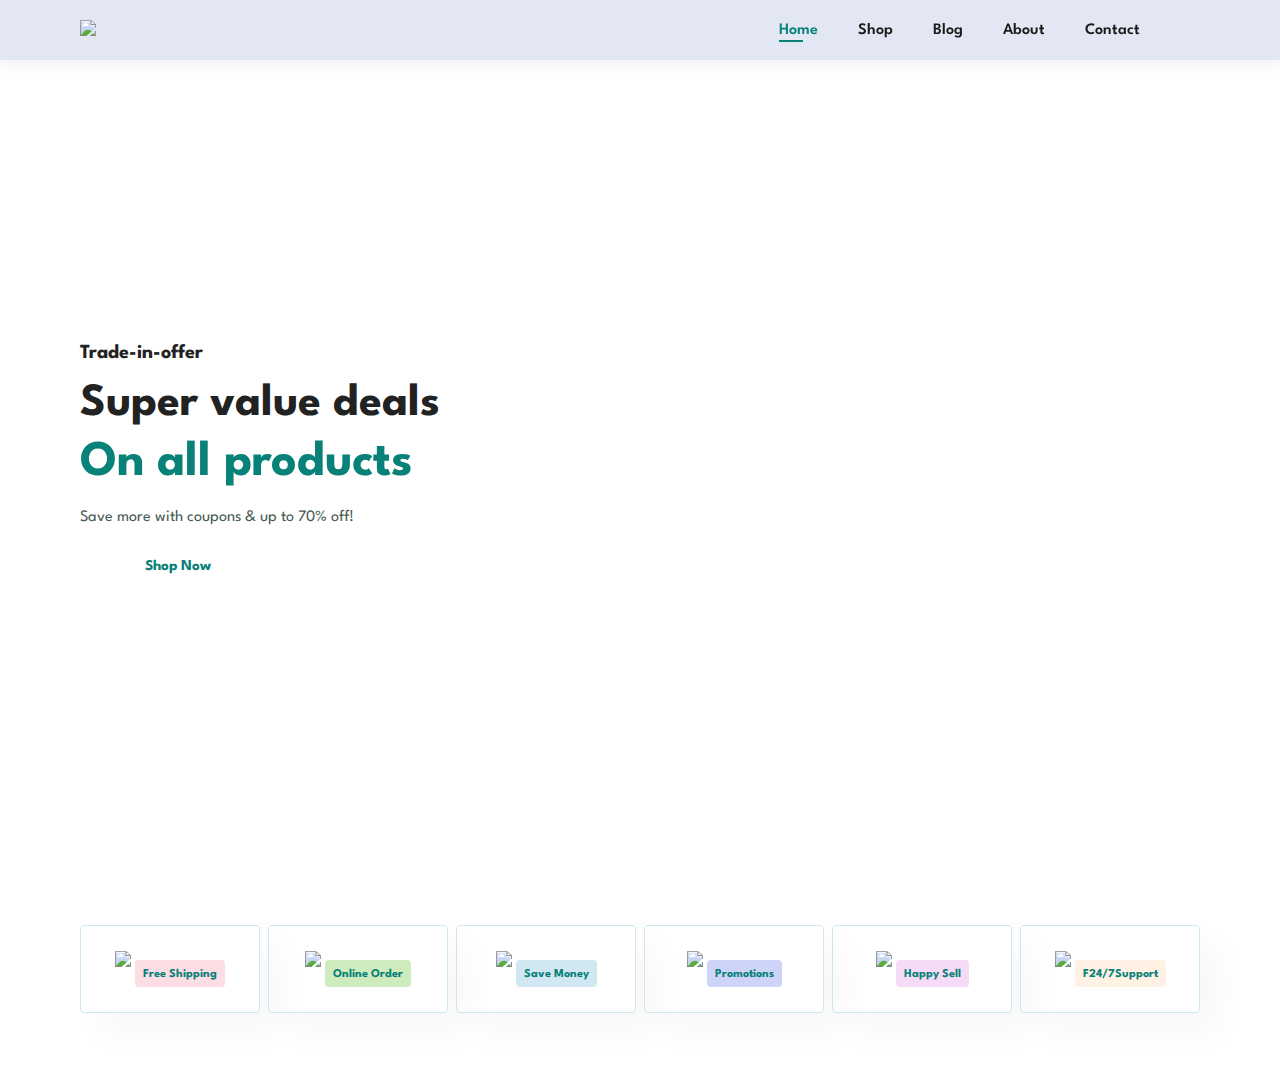
==== index.html @ b2a411ef "feature section" ====
<!DOCTYPE html>
<html lang="en">
<head>
    <meta charset="UTF-8">
    <meta name="viewport" content="width=device-width, initial-scale=1.0">
    <title>Ecommerce Website</title>
    <link rel="stylesheet" href="style.css">
</head>
<body>
<!-- header section starts -->

    <section id="header">
        <a href="#"><img src="img/logo.png" class="logo"></a>

        <div>
            <ul id="navbar">
                <li><a class="active" href="index.html">Home</a></li>
                <li><a href="shop.html">Shop</a></li>
                <li><a href="blog.html">Blog</a></li>
                <li><a href="about.html">About</a></li>
                <li><a href="contact.html">Contact</a></li>
                <li><a href="cart.html"><i class="fa-solid fa-bag-shopping"></i></a></li>
            </ul>
        </div>
    </section>

<!-- header section ends -->

<!-- hero section starts -->

    <section id="hero">
        <h4>Trade-in-offer</h4>
        <h2>Super value deals</h2>
        <h1>On all products</h1>
        <p>Save more with coupons & up to 70% off!</p>
        <button>Shop Now</button>
    </section>

<!-- hero section starts -->

<!-- feature section starts -->

    <section id="feature" class="section-p1">
        <div class="fe-box">
            <img src="img/features/f1.png">
            <h6>Free Shipping</h6>
        </div>
        <div class="fe-box">
            <img src="img/features/f2.png">
            <h6>Online Order</h6>
        </div>
        <div class="fe-box">
            <img src="img/features/f3.png">
            <h6>Save Money</h6>
        </div>
        <div class="fe-box">
            <img src="img/features/f4.png">
            <h6>Promotions</h6>
        </div>
        <div class="fe-box">
            <img src="img/features/f5.png">
            <h6>Happy Sell</h6>
        </div>
        <div class="fe-box">
            <img src="img/features/f6.png">
            <h6>F24/7Support</h6>
        </div>
    </section>

<!-- feature section starts -->






    <script src="https://kit.fontawesome.com/5ed6520c8d.js" crossorigin="anonymous"></script>
    <script src="script.js"></script>
    
</body>
</html>
---- style.css ----
@import url('https://fonts.googleapis.com/css2?family=League+Spartan:wght@100;200;300;400;500;600;700;800;900&display=swap');
*{
    padding: 0;
    margin: 0;
    box-sizing: border-box;
    font-family: 'League Spartan', sans-serif;
}
h1{
    font-size: 50px;
    line-height: 64px;
    color: #222;
}
h2{
    font-size: 46px;
    line-height: 54px;
    color: #222;
}
h4{
    font-size: 20px;
    color: #222;
}
h6{
    font-weight: 700;
    font-size: 12px;
}
p{
    font-size: 16px;
    color: #465b52;
    margin: 15px 0 20px 0;
}
.section-p1{
    padding: 40px 80px;
}
.section-m1{
    margin: 40px 0;
}
body{
    width: 100%;
}

/* header section */

#header{
    display: flex;
    align-items: center;
    justify-content: space-between;
    padding: 20px 80px;
    background: #e3e6f3;
    box-shadow: 0 5px 15px rgba(0, 0, 0, 0.06);
    z-index: 999;
    position: sticky;
    top: 0;
    left: 0;
}
#navbar{
    display: flex;
    align-items: center;
    justify-content: center;
}
#navbar li{
    list-style: none;
    padding: 0 20px;
    position: relative;
}
#navbar li a{
    text-decoration: none;
    font-size: 16px;
    font-weight: 600;
    color: #1a1a1a;
    transition: .3s ease;
}
#navbar li a:hover,
#navbar li a.active{
    color: #088178;
}
#navbar li a.active::after,
#navbar li a:hover::after{
    content: '';
    width: 30%;
    height: 2px;
    background: #088178;
    position: absolute;
    bottom: -4px;
    left: 20px;
}

/* home page */

#hero{
    background-image: url(img/hero4.png);
    height: 90vh;
    width: 100%;
    background-size: cover;
    background-position: top 25% right 0;
    padding: 0 80px;
    display: flex;
    flex-direction: column;
    align-items: flex-start;
    justify-content: center;
}
#hero h4{
    padding-bottom: 15px;
}
#hero h1{
    color: #088178;
}
#hero button{
    background-image: url(img/button.png);
    background-color: transparent;
    color: #088178;
    border: 0;
    padding: 14px 80px 14px 65px;
    background-repeat: no-repeat;
    cursor: pointer;
    font-weight: 700;
    font-size: 15px;
}

/* feature page */

#feature{
    display: flex;
    align-items: center;
    justify-content: space-between;
    flex-wrap: wrap;
}
#feature .fe-box{
    width: 180px;
    text-align: center;
    padding: 25px 15px;
    box-shadow: 20px 20px 34px rgba(0, 0, 0, 0.03);
    border: 1px solid #cce7f0;
    border-radius: 4px;
    margin: 15px 0;
}
#feature .fe-box:hover{
    box-shadow: 10px 10px 54px rgba(70, 62, 221, 0.1);
}
#feature .fe-box img{
    width: 100%;
    margin-bottom: 10px;
}
#feature .fe-box h6{
    display: inline-block;
    padding: 9px 8px 6px 8px;
    line-height: 1;
    border-radius: 4px;
    color: #088178;
    background: #fddde4;
}
#feature .fe-box:nth-child(2) h6{
    background: #cdebbc;
}
#feature .fe-box:nth-child(3) h6{
    background: #d1e8f2;
}
#feature .fe-box:nth-child(4) h6{
    background: #cdd4f8;
}
#feature .fe-box:nth-child(5) h6{
    background: #f6dbf6;
}
#feature .fe-box:nth-child(6) h6{
    background: #fff2e5;
}
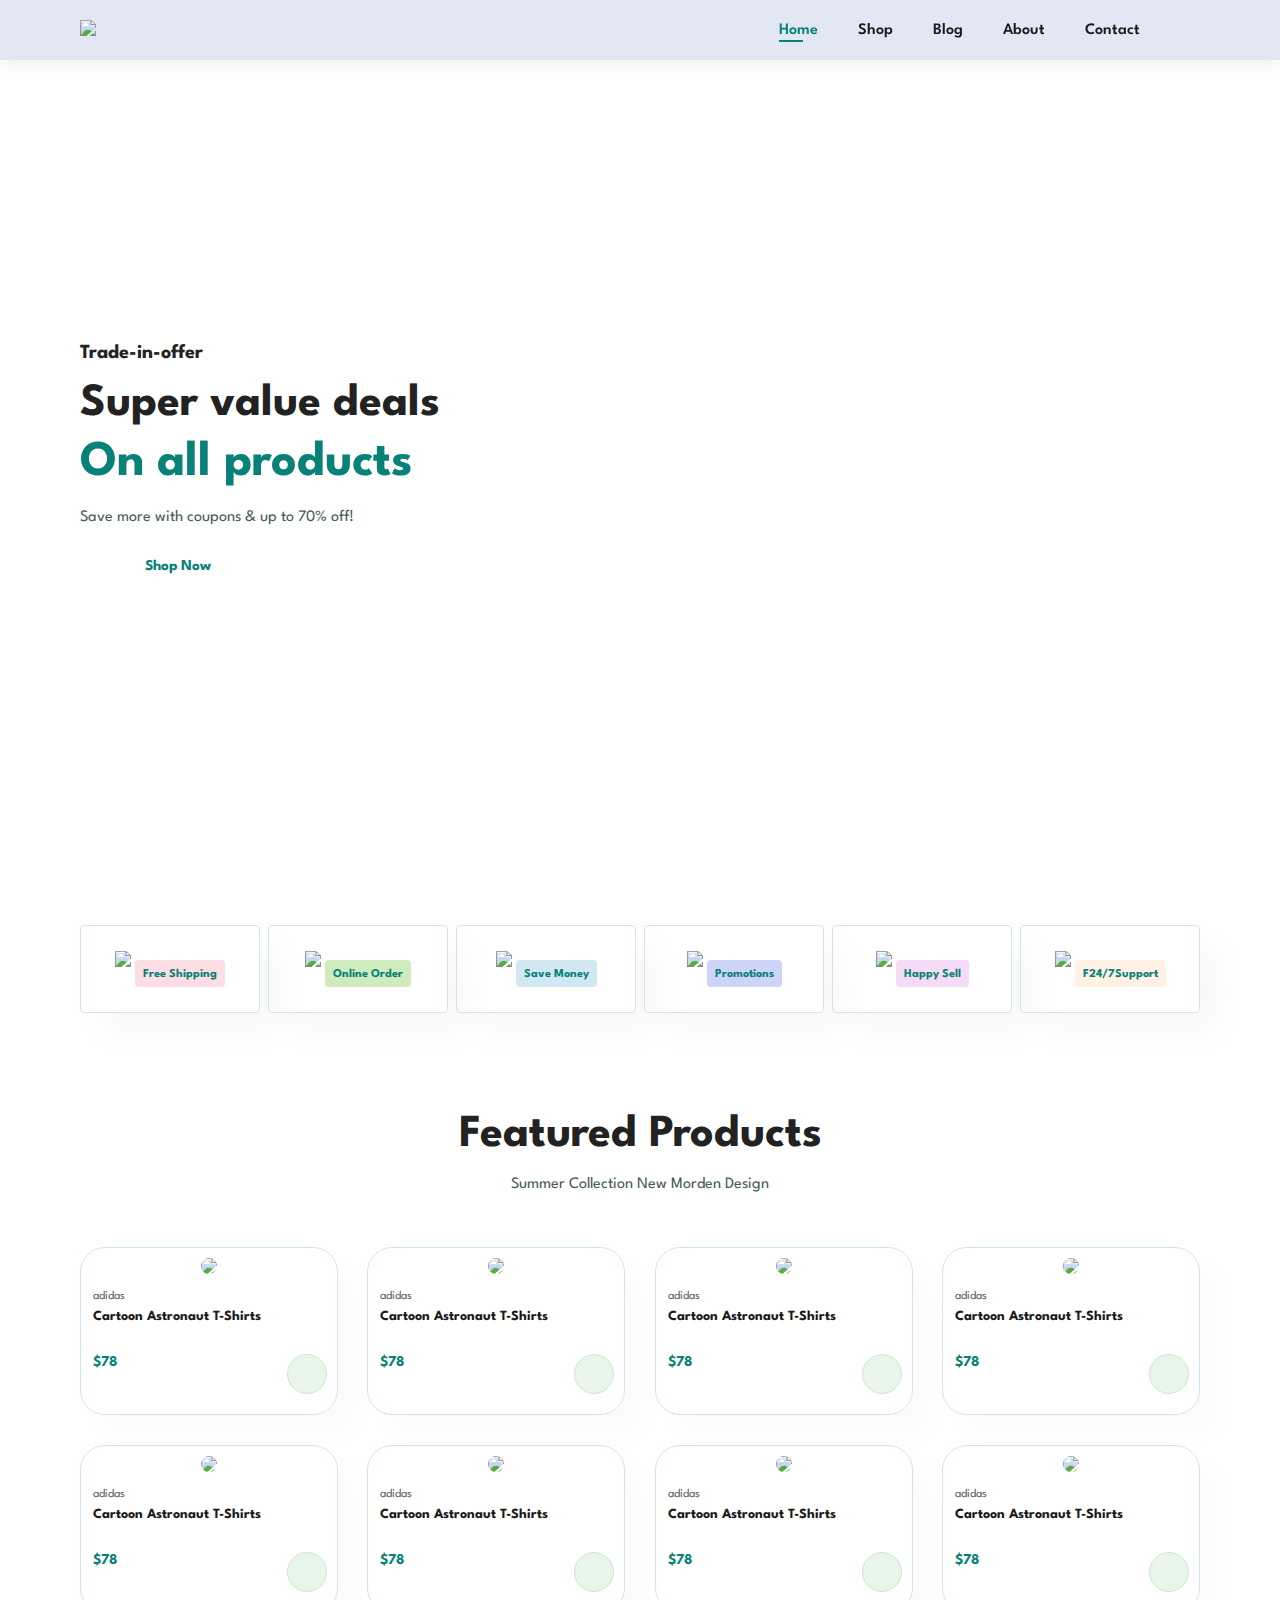
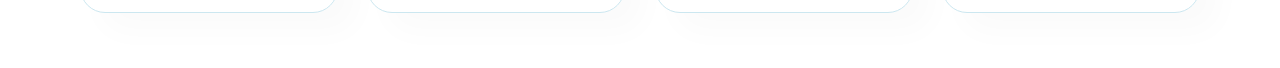
==== commit c08ffc8d: "product section" ====
--- a/index.html
+++ b/index.html
@@ -69,7 +69,144 @@
 
 <!-- feature section starts -->
 
-
+<!-- product section starts -->
+
+    <section id="product1" class="section-p1">
+        <h2>Featured Products</h2>
+        <p>Summer Collection New Morden Design</p>
+        <div class="pro-container">
+            <div class="pro">
+                <img src="img/products/f1.jpg">
+                <div class="des">
+                    <span>adidas</span>
+                    <h5>Cartoon Astronaut T-Shirts</h5>
+                    <div class="star">
+                        <i class="fas fa-star"></i>
+                        <i class="fas fa-star"></i>
+                        <i class="fas fa-star"></i>
+                        <i class="fas fa-star"></i>
+                        <i class="fas fa-star"></i>
+                    </div>
+                    <h1>$78</h1>
+                </div>
+                <a href="#"><i class="fa fa-shopping-cart cart"></i></a>
+            </div>
+            <div class="pro">
+                <img src="img/products/f2.jpg">
+                <div class="des">
+                    <span>adidas</span>
+                    <h5>Cartoon Astronaut T-Shirts</h5>
+                    <div class="star">
+                        <i class="fas fa-star"></i>
+                        <i class="fas fa-star"></i>
+                        <i class="fas fa-star"></i>
+                        <i class="fas fa-star"></i>
+                        <i class="fas fa-star"></i>
+                    </div>
+                    <h1>$78</h1>
+                </div>
+                <a href="#"><i class="fa fa-shopping-cart cart"></i></a>
+            </div>
+            <div class="pro">
+                <img src="img/products/f3.jpg">
+                <div class="des">
+                    <span>adidas</span>
+                    <h5>Cartoon Astronaut T-Shirts</h5>
+                    <div class="star">
+                        <i class="fas fa-star"></i>
+                        <i class="fas fa-star"></i>
+                        <i class="fas fa-star"></i>
+                        <i class="fas fa-star"></i>
+                        <i class="fas fa-star"></i>
+                    </div>
+                    <h1>$78</h1>
+                </div>
+                <a href="#"><i class="fa fa-shopping-cart cart"></i></a>
+            </div>
+            <div class="pro">
+                <img src="img/products/f4.jpg">
+                <div class="des">
+                    <span>adidas</span>
+                    <h5>Cartoon Astronaut T-Shirts</h5>
+                    <div class="star">
+                        <i class="fas fa-star"></i>
+                        <i class="fas fa-star"></i>
+                        <i class="fas fa-star"></i>
+                        <i class="fas fa-star"></i>
+                        <i class="fas fa-star"></i>
+                    </div>
+                    <h1>$78</h1>
+                </div>
+                <a href="#"><i class="fa fa-shopping-cart cart"></i></a>
+            </div>
+            <div class="pro">
+                <img src="img/products/f5.jpg">
+                <div class="des">
+                    <span>adidas</span>
+                    <h5>Cartoon Astronaut T-Shirts</h5>
+                    <div class="star">
+                        <i class="fas fa-star"></i>
+                        <i class="fas fa-star"></i>
+                        <i class="fas fa-star"></i>
+                        <i class="fas fa-star"></i>
+                        <i class="fas fa-star"></i>
+                    </div>
+                    <h1>$78</h1>
+                </div>
+                <a href="#"><i class="fa fa-shopping-cart cart"></i></a>
+            </div>
+            <div class="pro">
+                <img src="img/products/f6.jpg">
+                <div class="des">
+                    <span>adidas</span>
+                    <h5>Cartoon Astronaut T-Shirts</h5>
+                    <div class="star">
+                        <i class="fas fa-star"></i>
+                        <i class="fas fa-star"></i>
+                        <i class="fas fa-star"></i>
+                        <i class="fas fa-star"></i>
+                        <i class="fas fa-star"></i>
+                    </div>
+                    <h1>$78</h1>
+                </div>
+                <a href="#"><i class="fa fa-shopping-cart cart"></i></a>
+            </div>
+            <div class="pro">
+                <img src="img/products/f7.jpg">
+                <div class="des">
+                    <span>adidas</span>
+                    <h5>Cartoon Astronaut T-Shirts</h5>
+                    <div class="star">
+                        <i class="fas fa-star"></i>
+                        <i class="fas fa-star"></i>
+                        <i class="fas fa-star"></i>
+                        <i class="fas fa-star"></i>
+                        <i class="fas fa-star"></i>
+                    </div>
+                    <h1>$78</h1>
+                </div>
+                <a href="#"><i class="fa fa-shopping-cart cart"></i></a>
+            </div>
+            <div class="pro">
+                <img src="img/products/f8.jpg">
+                <div class="des">
+                    <span>adidas</span>
+                    <h5>Cartoon Astronaut T-Shirts</h5>
+                    <div class="star">
+                        <i class="fas fa-star"></i>
+                        <i class="fas fa-star"></i>
+                        <i class="fas fa-star"></i>
+                        <i class="fas fa-star"></i>
+                        <i class="fas fa-star"></i>
+                    </div>
+                    <h1>$78</h1>
+                </div>
+                <a href="#"><i class="fa fa-shopping-cart cart"></i></a>
+            </div>
+        </div>
+    </section>
+
+<!-- product section starts -->
 
 
 
--- a/style.css
+++ b/style.css
@@ -164,8 +164,77 @@
     background: #fff2e5;
 }
 
-
-
-
-
-
+/* product page */
+
+#product1{
+    text-align: center;
+}
+#product1 .pro-container{
+    display: flex;
+    justify-content: space-between;
+    padding-top: 20px;
+    flex-wrap: wrap;
+}
+#product1 .pro{
+    width: 23%;
+    min-width: 250px;
+    padding: 10px 12px;
+    border: 1px solid #cce7f0;
+    border-radius: 25px;
+    cursor: pointer;
+    box-shadow: 20px 20px 30px rgba(0, 0, 0, 0.02);
+    margin: 15px 0;
+    transition: .2s ease;
+    position: relative;
+}
+#product1 .pro:hover{
+    box-shadow: 20px 20px 30px rgba(0, 0, 0, 0.06);
+}
+#product1 .pro img{
+    width: 100%;
+    border-radius: 20px;
+}
+#product1 .pro .des{
+    text-align: start;
+    padding: 10px 0;
+}
+#product1 .pro .des span{
+    color: #606063;
+    font-size: 12px;
+}
+#product1 .pro .des h5{
+    padding-top: 7px;
+    color: #1a1a1a;
+    font-size: 14px;
+}
+#product1 .pro .des i{
+    font-size: 12px;
+    color: rgb(243, 181, 25);
+}
+#product1 .pro .des h1{
+    padding-top: 7px;
+    font-size: 15px;
+    font-weight: 700;
+    color: #088178;
+}
+#product1 .pro .cart{
+    width: 40px;
+    height: 40px;
+    line-height: 40px;
+    border-radius: 50px;
+    background: #e8f6ea;
+    color: #088178;
+    border: 1px solid #cce7d0;
+    position: absolute;
+    bottom: 20px;
+    right: 10px;
+}
+
+
+
+
+
+
+
+
+
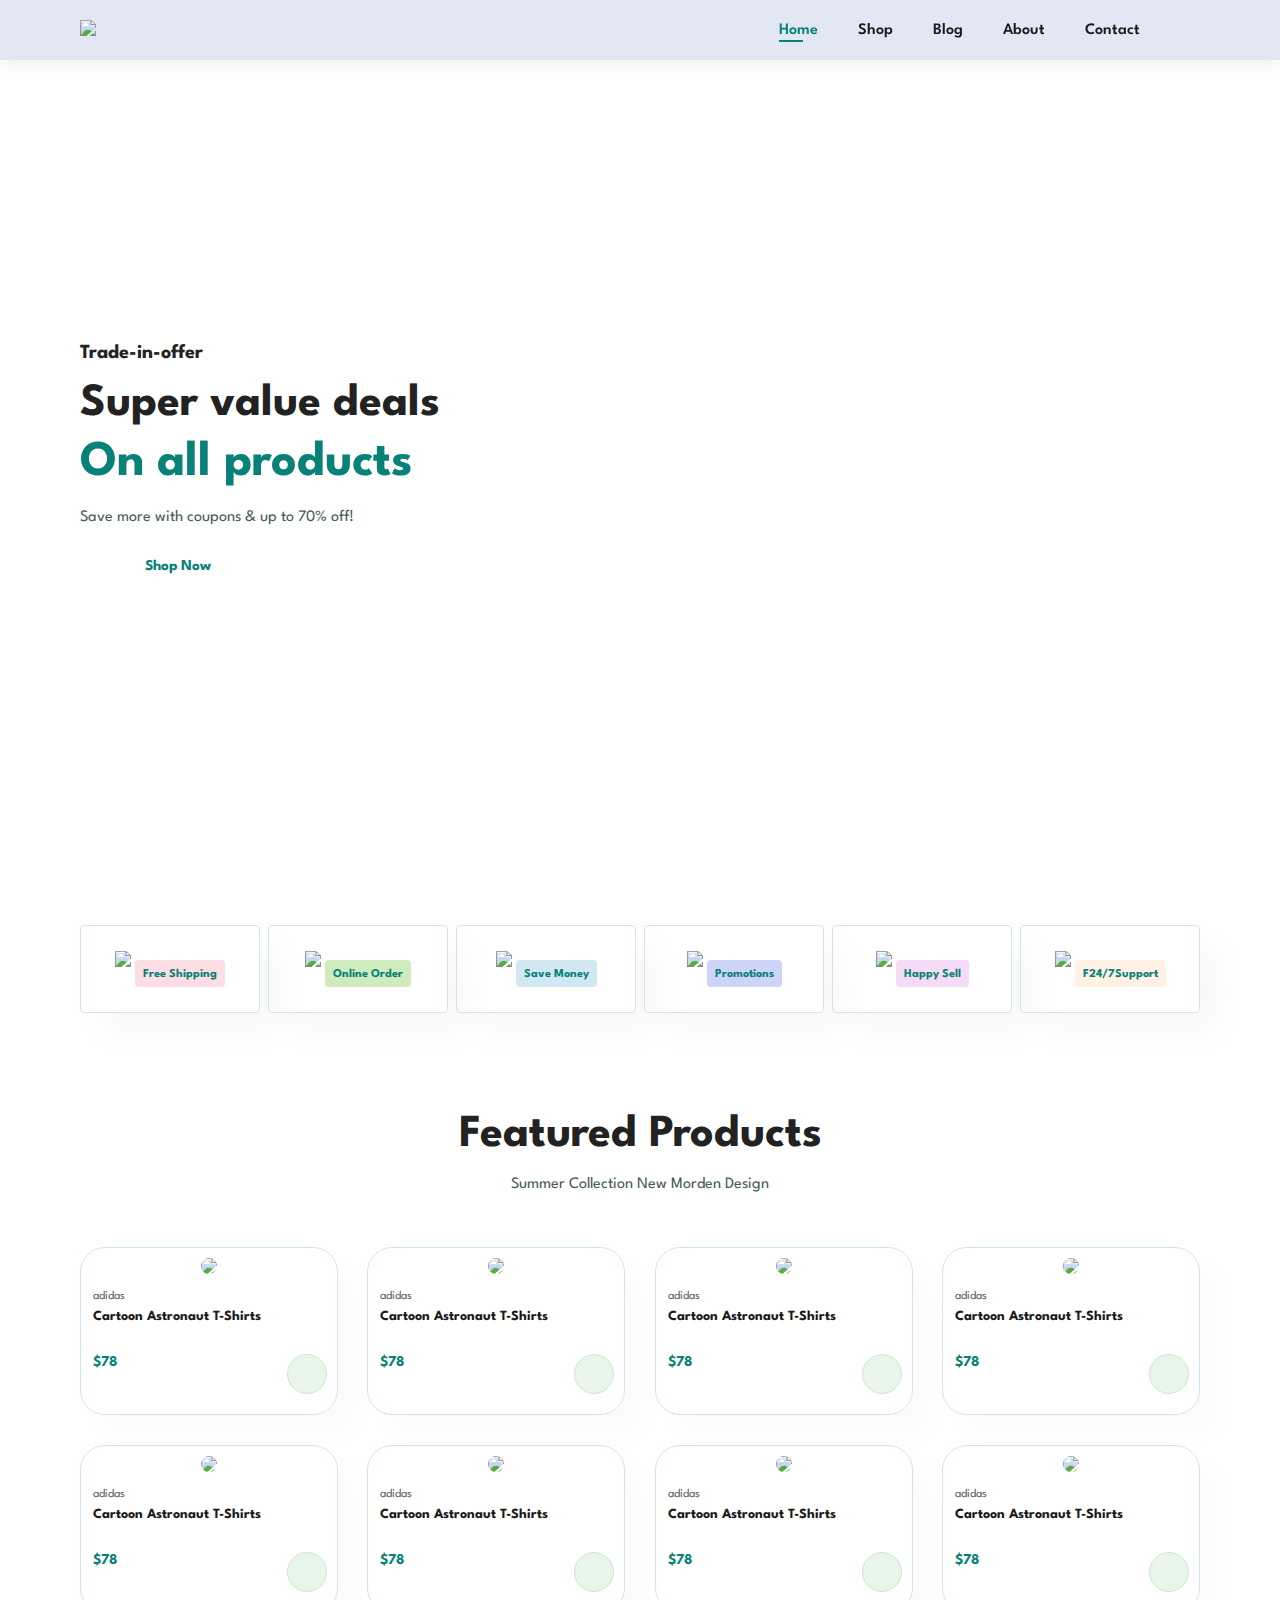
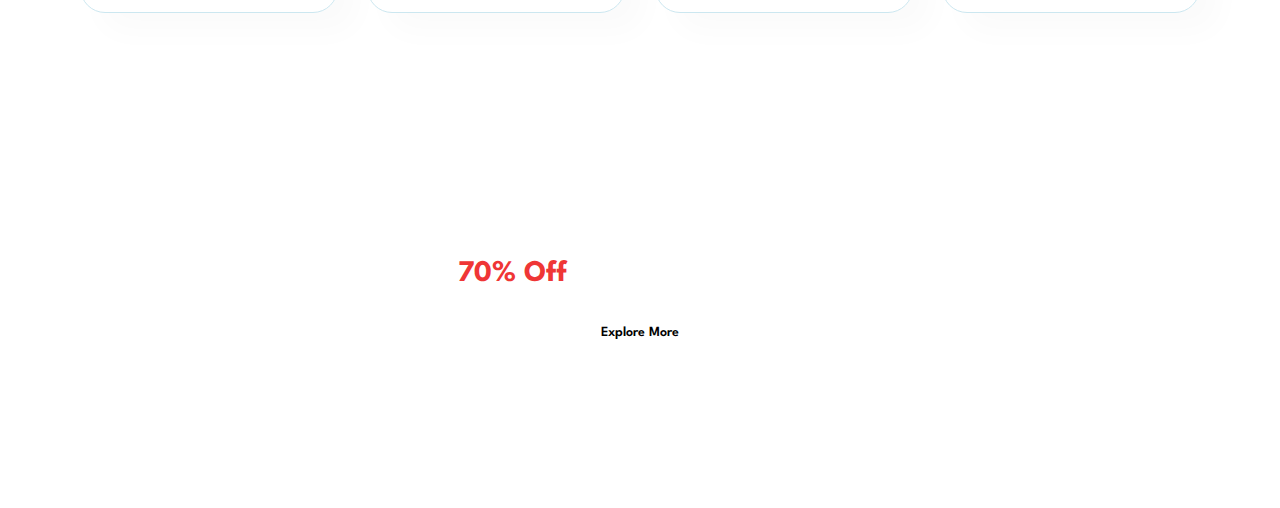
==== commit 8c24a5f7: "banner section" ====
--- a/index.html
+++ b/index.html
@@ -36,7 +36,7 @@
         <button>Shop Now</button>
     </section>
 
-<!-- hero section starts -->
+<!-- hero section ends -->
 
 <!-- feature section starts -->
 
@@ -67,7 +67,7 @@
         </div>
     </section>
 
-<!-- feature section starts -->
+<!-- feature section ends -->
 
 <!-- product section starts -->
 
@@ -206,8 +206,17 @@
         </div>
     </section>
 
-<!-- product section starts -->
-
+<!-- product section ends -->
+
+<!-- banner section starts -->
+
+    <section id="banner" class="section-m1">
+        <h4>Repair Services</h4>
+        <h2>Up to <span>70% Off</span>- All t-shirt & Accessories</h2>
+        <button class="normal">Explore More</button>
+    </section>
+
+<!-- banner section ends -->
 
 
 
--- a/style.css
+++ b/style.css
@@ -33,6 +33,18 @@
 }
 .section-m1{
     margin: 40px 0;
+}
+button.normal{
+    font-size: 14px;
+    font-weight: 600;
+    padding: 15px 30px;
+    color: #000;
+    background: #fff;
+    border-radius: 4px;
+    cursor: pointer;
+    border: none;
+    outline: none;
+    transition: .2s;
 }
 body{
     width: 100%;
@@ -230,11 +242,33 @@
     right: 10px;
 }
 
-
-
-
-
-
-
-
-
+/* banner page */
+
+#banner{
+    display: flex;
+    flex-direction: column;
+    justify-content: center;
+    align-items: center;
+    text-align: center;
+    background-image: url(img/banner/b2.jpg);
+    width: 100%;
+    height: 40vh;
+    background-size: cover;
+    background-position: center;
+}
+#banner h4{
+    color: #fff;
+    font-size: 16px;
+}
+#banner h2{
+    color: #fff;
+    font-size: 30px;
+    padding: 10px 0;
+}
+#banner h2 span{
+    color: #ef3636;
+}
+#banner button:hover{
+    background: #088178;
+    color: #fff;
+}
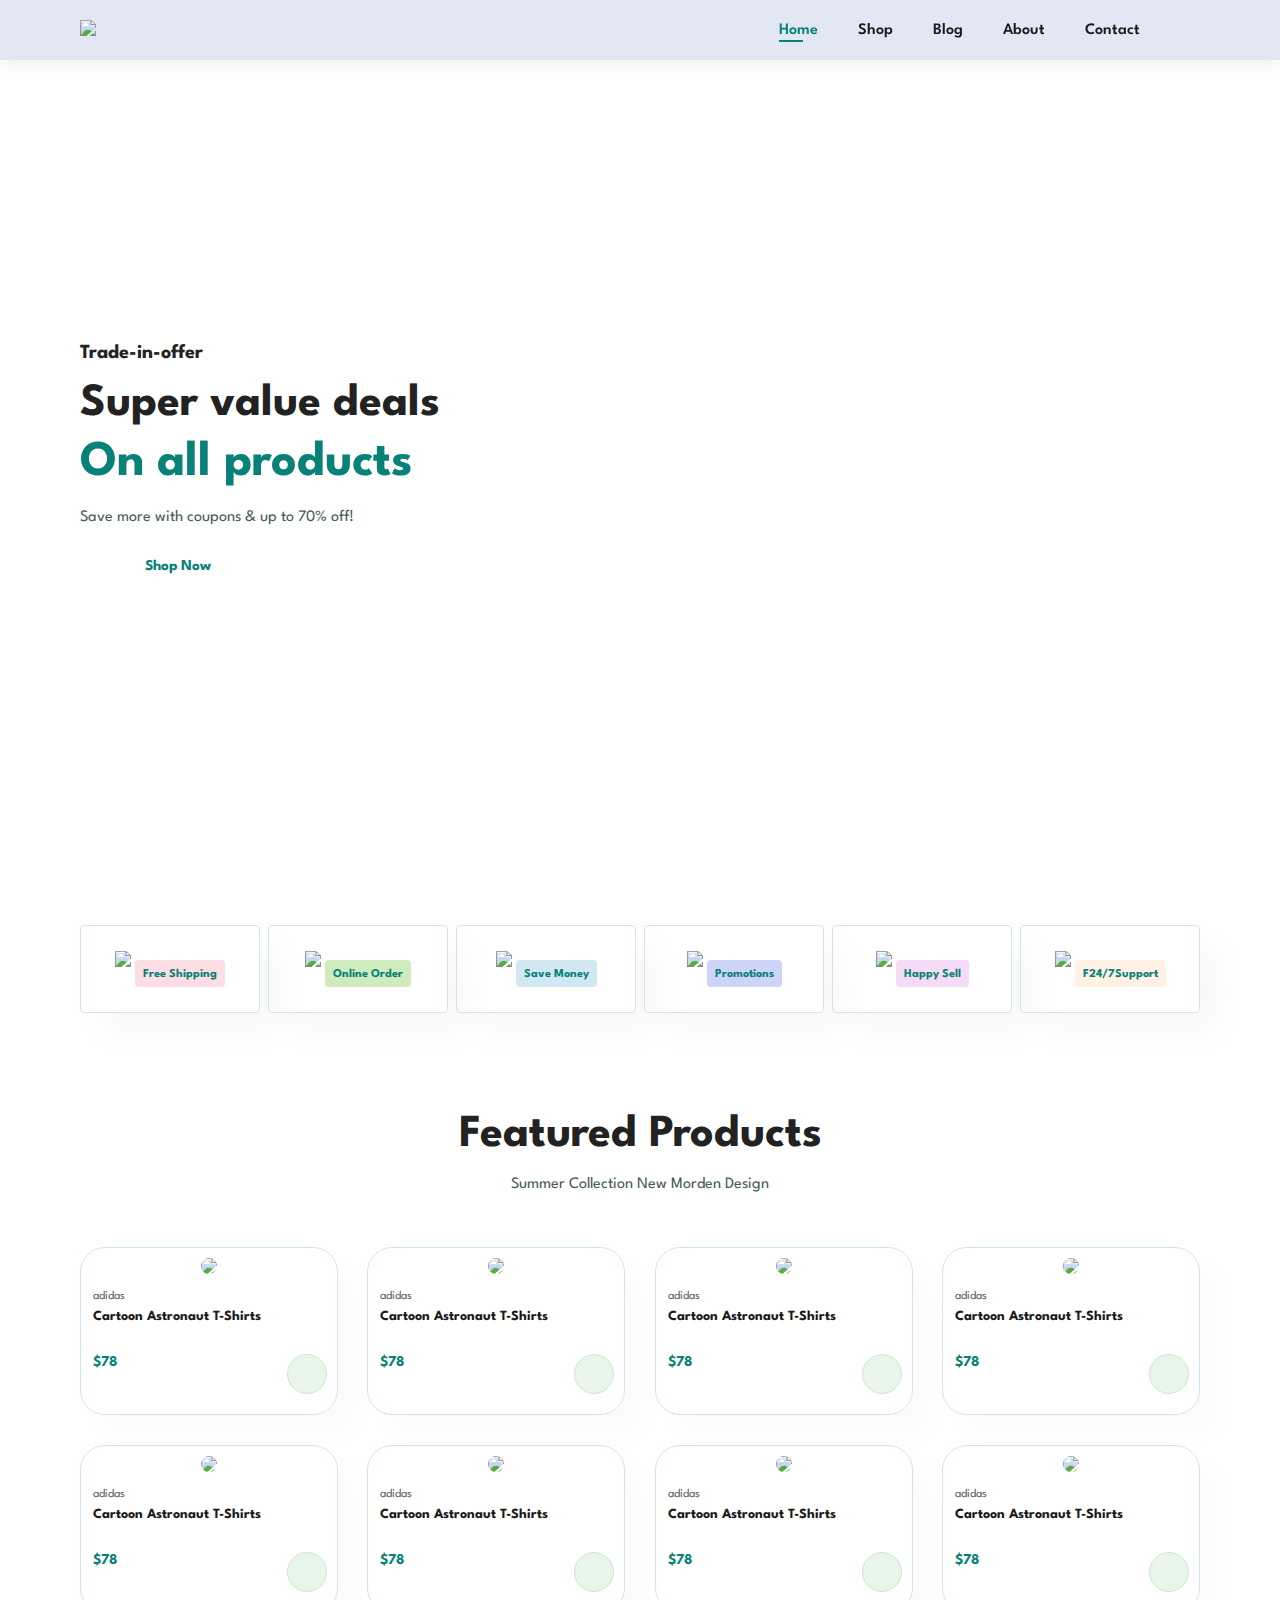
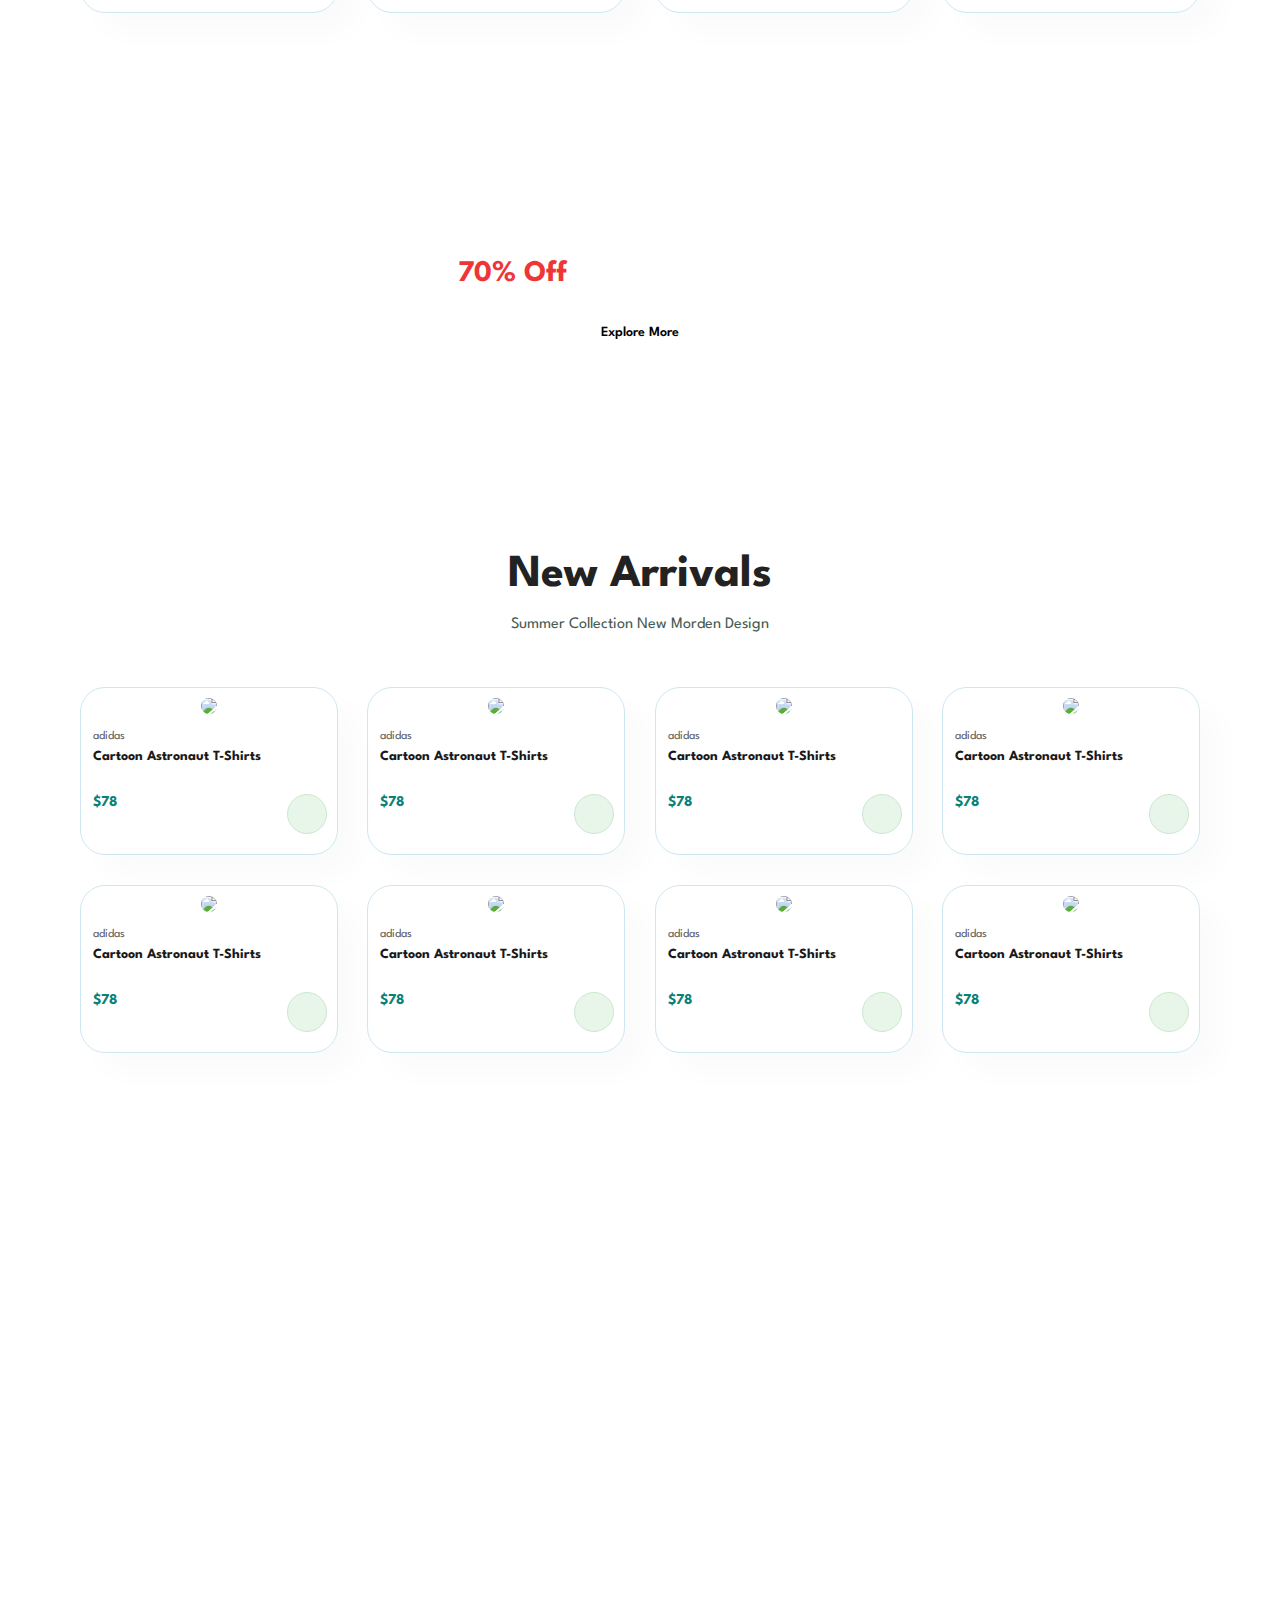
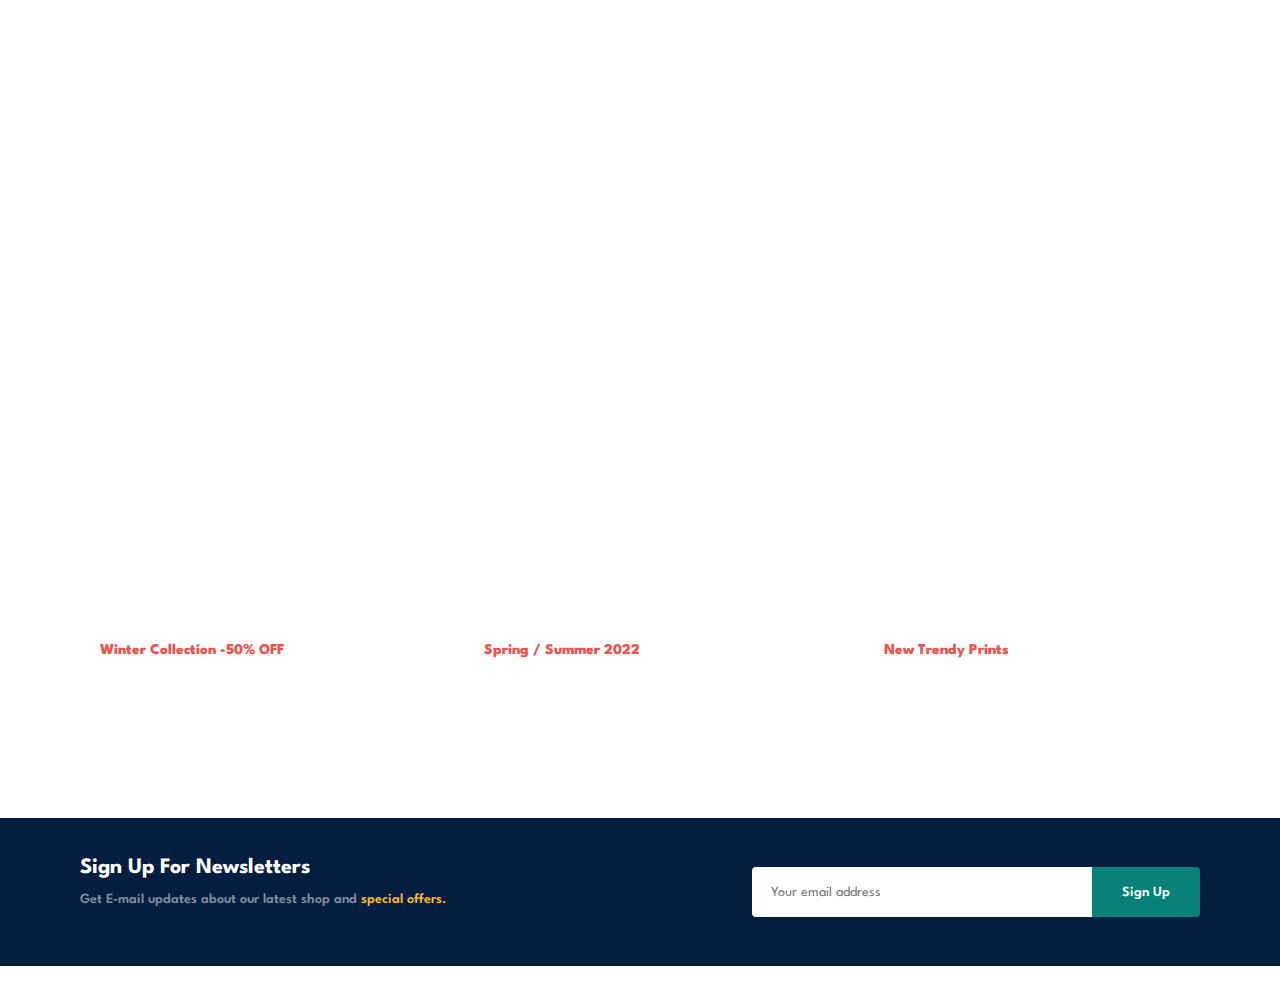
==== commit e33041f8: "newsletter section" ====
--- a/index.html
+++ b/index.html
@@ -218,7 +218,197 @@
 
 <!-- banner section ends -->
 
-
+<!-- product2 section starts -->
+
+    <section id="product1" class="section-p1">
+        <h2>New Arrivals</h2>
+        <p>Summer Collection New Morden Design</p>
+        <div class="pro-container">
+            <div class="pro">
+                <img src="img/products/n1.jpg">
+                <div class="des">
+                    <span>adidas</span>
+                    <h5>Cartoon Astronaut T-Shirts</h5>
+                    <div class="star">
+                        <i class="fas fa-star"></i>
+                        <i class="fas fa-star"></i>
+                        <i class="fas fa-star"></i>
+                        <i class="fas fa-star"></i>
+                        <i class="fas fa-star"></i>
+                    </div>
+                    <h1>$78</h1>
+                </div>
+                <a href="#"><i class="fa fa-shopping-cart cart"></i></a>
+            </div>
+            <div class="pro">
+                <img src="img/products/n2.jpg">
+                <div class="des">
+                    <span>adidas</span>
+                    <h5>Cartoon Astronaut T-Shirts</h5>
+                    <div class="star">
+                        <i class="fas fa-star"></i>
+                        <i class="fas fa-star"></i>
+                        <i class="fas fa-star"></i>
+                        <i class="fas fa-star"></i>
+                        <i class="fas fa-star"></i>
+                    </div>
+                    <h1>$78</h1>
+                </div>
+                <a href="#"><i class="fa fa-shopping-cart cart"></i></a>
+            </div>
+            <div class="pro">
+                <img src="img/products/n3.jpg">
+                <div class="des">
+                    <span>adidas</span>
+                    <h5>Cartoon Astronaut T-Shirts</h5>
+                    <div class="star">
+                        <i class="fas fa-star"></i>
+                        <i class="fas fa-star"></i>
+                        <i class="fas fa-star"></i>
+                        <i class="fas fa-star"></i>
+                        <i class="fas fa-star"></i>
+                    </div>
+                    <h1>$78</h1>
+                </div>
+                <a href="#"><i class="fa fa-shopping-cart cart"></i></a>
+            </div>
+            <div class="pro">
+                <img src="img/products/n4.jpg">
+                <div class="des">
+                    <span>adidas</span>
+                    <h5>Cartoon Astronaut T-Shirts</h5>
+                    <div class="star">
+                        <i class="fas fa-star"></i>
+                        <i class="fas fa-star"></i>
+                        <i class="fas fa-star"></i>
+                        <i class="fas fa-star"></i>
+                        <i class="fas fa-star"></i>
+                    </div>
+                    <h1>$78</h1>
+                </div>
+                <a href="#"><i class="fa fa-shopping-cart cart"></i></a>
+            </div>
+            <div class="pro">
+                <img src="img/products/n5.jpg">
+                <div class="des">
+                    <span>adidas</span>
+                    <h5>Cartoon Astronaut T-Shirts</h5>
+                    <div class="star">
+                        <i class="fas fa-star"></i>
+                        <i class="fas fa-star"></i>
+                        <i class="fas fa-star"></i>
+                        <i class="fas fa-star"></i>
+                        <i class="fas fa-star"></i>
+                    </div>
+                    <h1>$78</h1>
+                </div>
+                <a href="#"><i class="fa fa-shopping-cart cart"></i></a>
+            </div>
+            <div class="pro">
+                <img src="img/products/n6.jpg">
+                <div class="des">
+                    <span>adidas</span>
+                    <h5>Cartoon Astronaut T-Shirts</h5>
+                    <div class="star">
+                        <i class="fas fa-star"></i>
+                        <i class="fas fa-star"></i>
+                        <i class="fas fa-star"></i>
+                        <i class="fas fa-star"></i>
+                        <i class="fas fa-star"></i>
+                    </div>
+                    <h1>$78</h1>
+                </div>
+                <a href="#"><i class="fa fa-shopping-cart cart"></i></a>
+            </div>
+            <div class="pro">
+                <img src="img/products/n7.jpg">
+                <div class="des">
+                    <span>adidas</span>
+                    <h5>Cartoon Astronaut T-Shirts</h5>
+                    <div class="star">
+                        <i class="fas fa-star"></i>
+                        <i class="fas fa-star"></i>
+                        <i class="fas fa-star"></i>
+                        <i class="fas fa-star"></i>
+                        <i class="fas fa-star"></i>
+                    </div>
+                    <h1>$78</h1>
+                </div>
+                <a href="#"><i class="fa fa-shopping-cart cart"></i></a>
+            </div>
+            <div class="pro">
+                <img src="img/products/n8.jpg">
+                <div class="des">
+                    <span>adidas</span>
+                    <h5>Cartoon Astronaut T-Shirts</h5>
+                    <div class="star">
+                        <i class="fas fa-star"></i>
+                        <i class="fas fa-star"></i>
+                        <i class="fas fa-star"></i>
+                        <i class="fas fa-star"></i>
+                        <i class="fas fa-star"></i>
+                    </div>
+                    <h1>$78</h1>
+                </div>
+                <a href="#"><i class="fa fa-shopping-cart cart"></i></a>
+            </div>
+        </div>
+    </section>
+
+<!-- product2 section ends -->
+
+<!-- sm-banner section starts -->
+
+    <section id="sm-banner" class="section-p1">
+        <div class="banner-box">
+            <h4>crazy deals</h4>
+            <h2>buy 1 get 1 free</h2>
+            <span>The best classic dress is on sale at cara</span>
+            <button class="white">Learn More</button>
+        </div>
+        <div class="banner-box banner-box2">
+            <h4>sprimg/summer</h4>
+            <h2>upcoming season</h2>
+            <span>The best classic dress is on sale at cara</span>
+            <button class="white">Collection</button>
+        </div>
+    </section>
+
+<!-- sm-banner section ends -->
+
+<!-- banner3 section starts -->
+
+    <section id="banner3">
+        <div class="banner-box">
+            <h2>SEASONAL SALE</h2>
+            <h3>Winter Collection -50% OFF</h3>
+        </div>
+        <div class="banner-box banner-box2">
+            <h2>NEW FOOTWEAR COLLECTION</h2>
+            <h3>Spring / Summer 2022</h3>
+        </div>
+        <div class="banner-box banner-box3">
+            <h2>T-SHIRT</h2>
+            <h3>New Trendy Prints</h3>
+        </div>
+    </section>
+
+<!-- banner3 section ends -->
+
+<!-- newsletter section starts -->
+
+    <section id="newsletter" class="section-p1 section-m1">
+        <div class="newstext">
+            <h4>Sign Up For Newsletters</h4>
+            <p>Get E-mail updates about our latest shop and <span>special offers.</span></p>
+        </div>
+        <form action="#">
+            <input type="text" placeholder="Your email address">
+            <button class="normal">Sign Up</button>
+        </form>
+    </section>
+
+<!-- newsletter section ends -->
 
     <script src="https://kit.fontawesome.com/5ed6520c8d.js" crossorigin="anonymous"></script>
     <script src="script.js"></script>
--- a/style.css
+++ b/style.css
@@ -46,6 +46,17 @@
     outline: none;
     transition: .2s;
 }
+button.white{
+    font-size: 13px;
+    font-weight: 600;
+    padding: 11px 18px;
+    color: #fff;
+    background: transparent;
+    cursor: pointer;
+    border: 1px solid #fff;
+    outline: none;
+    transition: .2s;
+}
 body{
     width: 100%;
 }
@@ -272,3 +283,136 @@
     background: #088178;
     color: #fff;
 }
+
+/* sm-banner section */
+
+#sm-banner{
+    display: flex;
+    justify-content: space-between;
+    flex-wrap: wrap;
+}
+#sm-banner .banner-box{
+    display: flex;
+    flex-direction: column;
+    justify-content: center;
+    align-items: flex-start;
+    background-image: url(img/banner/b17.jpg);
+    min-width: 580px;
+    height: 50vh;
+    background-size: cover;
+    background-position: center;
+    padding: 30px;
+}
+#sm-banner .banner-box2{
+    background-image: url(img/banner/b10.jpg);
+}
+#sm-banner h4{
+    color: #fff;
+    font-size: 20px;
+    font-weight: 300;
+}
+#sm-banner h2{
+    color: #fff;
+    font-size: 28px;
+    font-weight: 800;
+}
+#sm-banner span{
+    color: #fff;
+    font-size: 14px;
+    font-weight: 500;
+    padding-bottom: 15px;
+}
+#sm-banner .banner-box:hover button{
+    background: #088178;
+    border: 1px solid #088178;
+}
+
+/* banner3 section */
+
+#banner3 .banner-box{
+    display: flex;
+    flex-direction: column;
+    justify-content: center;
+    align-items: flex-start;
+    background-image: url(img/banner/b7.jpg);
+    min-width: 30%;
+    height: 30vh;
+    background-size: cover;
+    background-position: center;
+    padding: 20px;
+    margin-bottom: 20px;
+}
+#banner3 .banner-box2{
+    background-image: url(img/banner/b4.jpg);
+}
+#banner3 .banner-box3{
+    background-image: url(img/banner/b18.jpg);
+}
+#banner3{
+    display: flex;
+    justify-content: space-between;
+    flex-wrap: wrap;
+    padding: 0 80px;
+}
+#banner3 h2{
+    color: #fff;
+    font-weight: 900;
+    font-size: 22px;
+}
+#banner3 h3{
+    color: #ec544e;
+    font-weight: 800;
+    font-size: 15px;
+}
+
+/* newsletter section */
+
+#newsletter{
+    display: flex;
+    justify-content: space-between;
+    flex-wrap: wrap;
+    align-items: center;
+    background-image: url(img/banner/b14.png);
+    background-repeat: no-repeat;
+    background-position: 20% 30%;
+    background: #041e42;
+}
+#newsletter h4{
+    font-size: 22px;
+    font-weight: 700;
+    color: #fff;
+}
+#newsletter p{
+    font-size: 14px;
+    font-weight: 600;
+    color: #818ea0;
+}
+#newsletter p span{
+    color: #ffbd27;
+}
+#newsletter form{
+    display: flex;
+    width: 40%;
+}
+#newsletter input{
+    height: 3.125rem;
+    padding: 0 1.25em;
+    font-size: 14px;
+    width: 100%;
+    border: 1px solid transparent;
+    border-radius: 4px;
+    outline: none;
+    border-top-right-radius: 0;
+    border-bottom-right-radius: 0;
+}
+#newsletter button{
+    background: #088178;
+    color: #fff;
+    white-space: nowrap;
+    border-top-left-radius: 0;
+    border-bottom-left-radius: 0;
+}
+
+
+
+
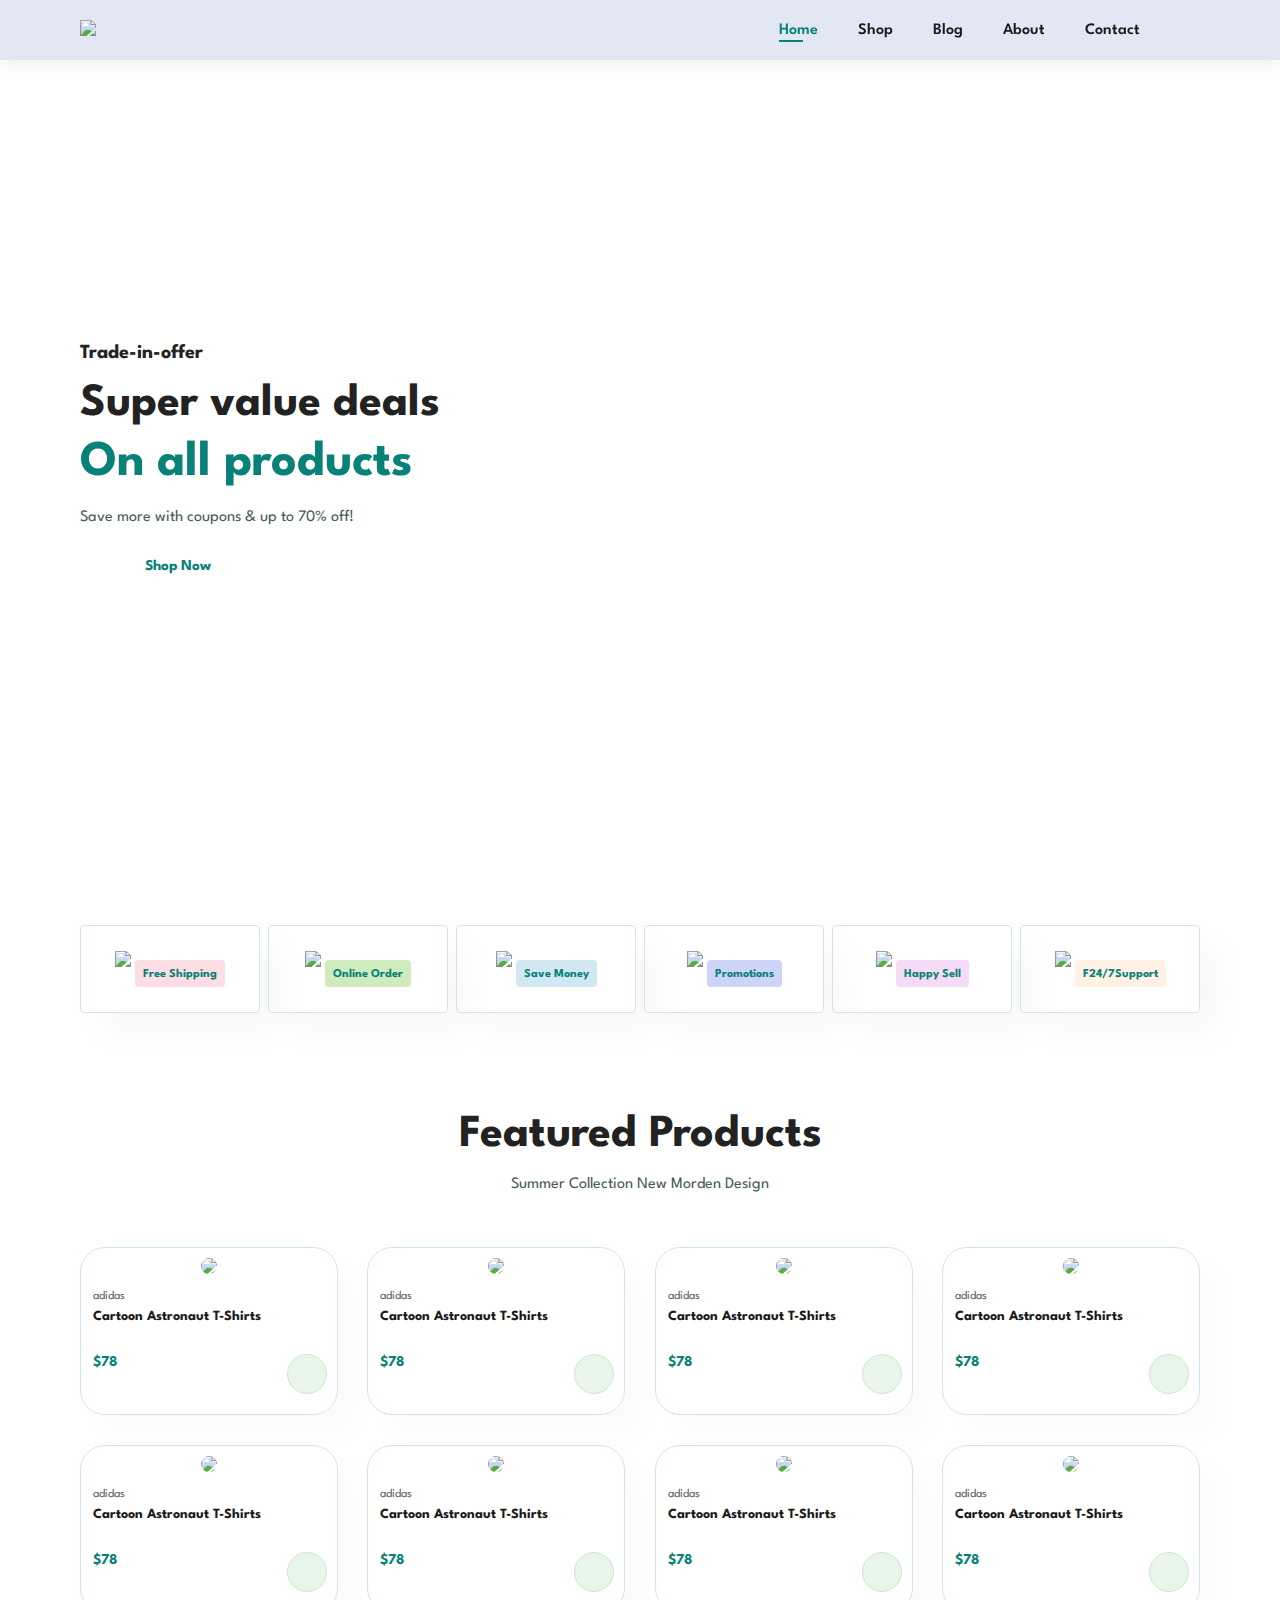
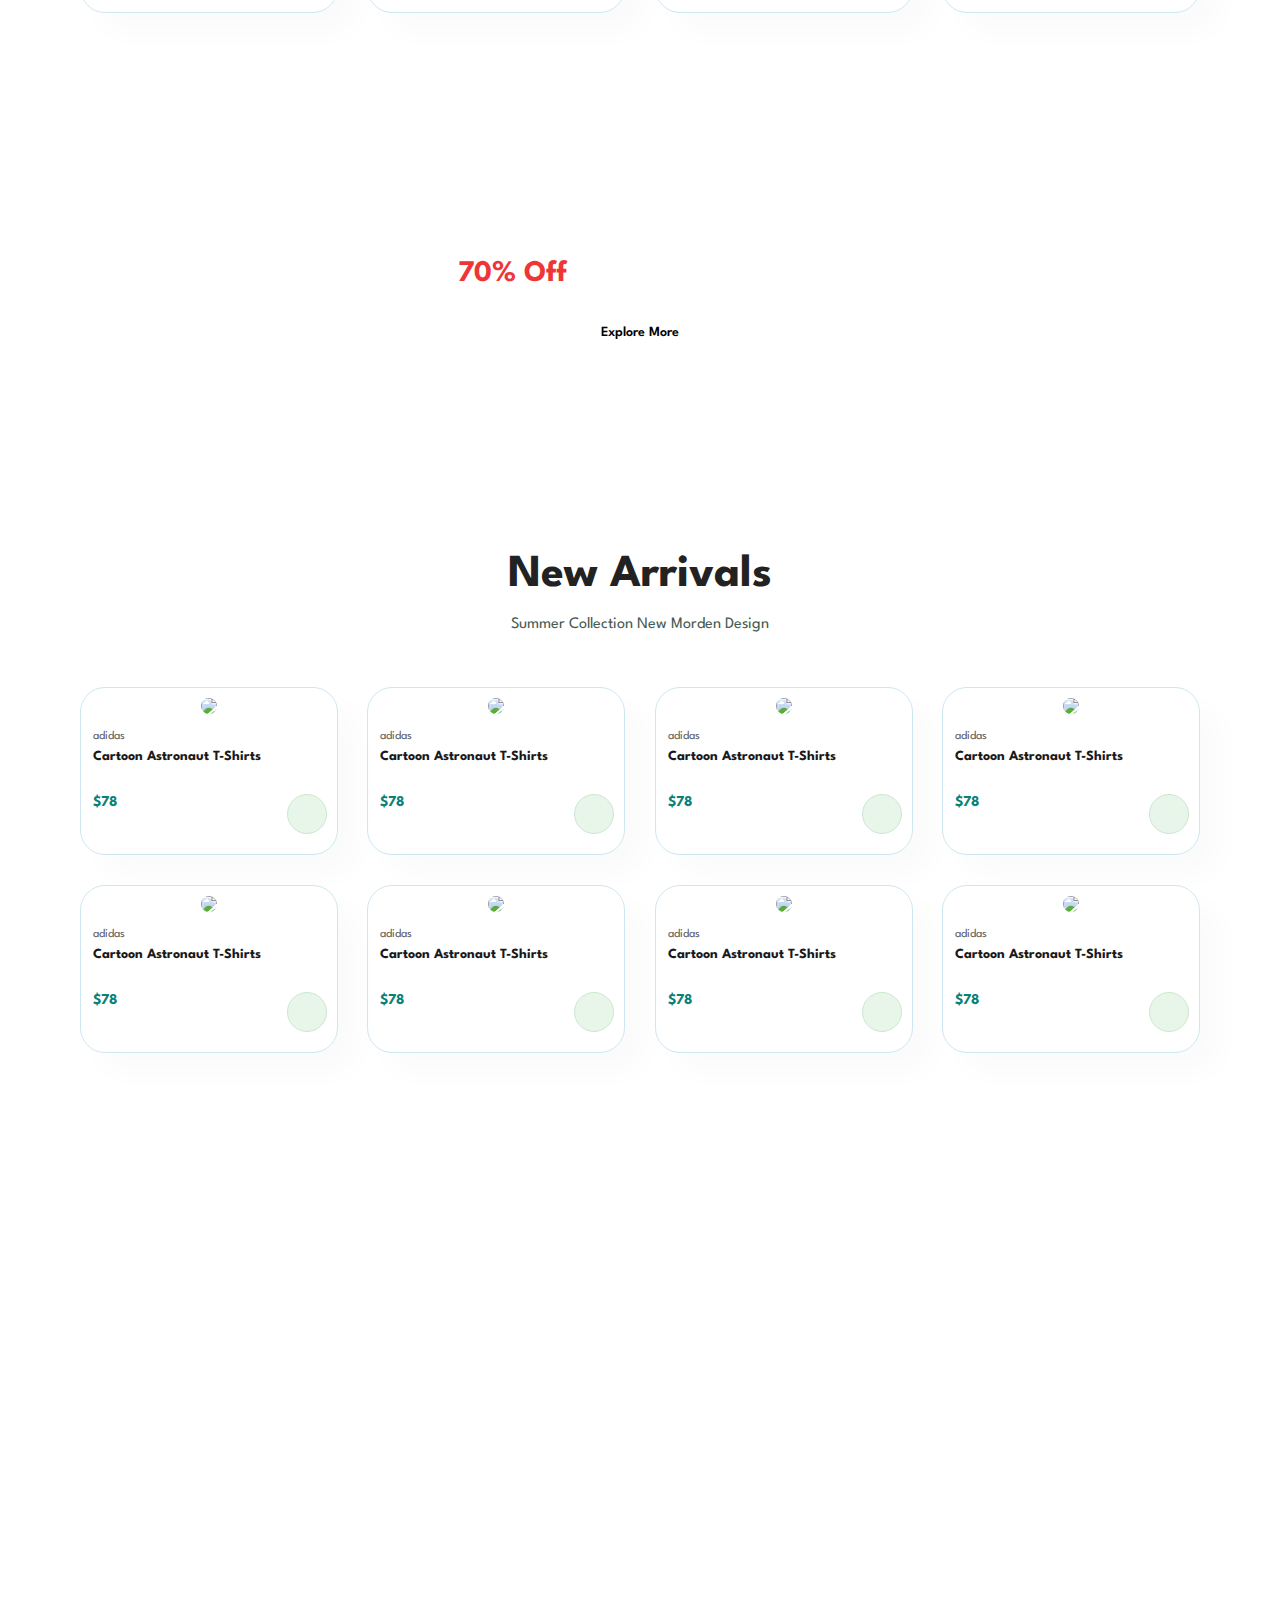
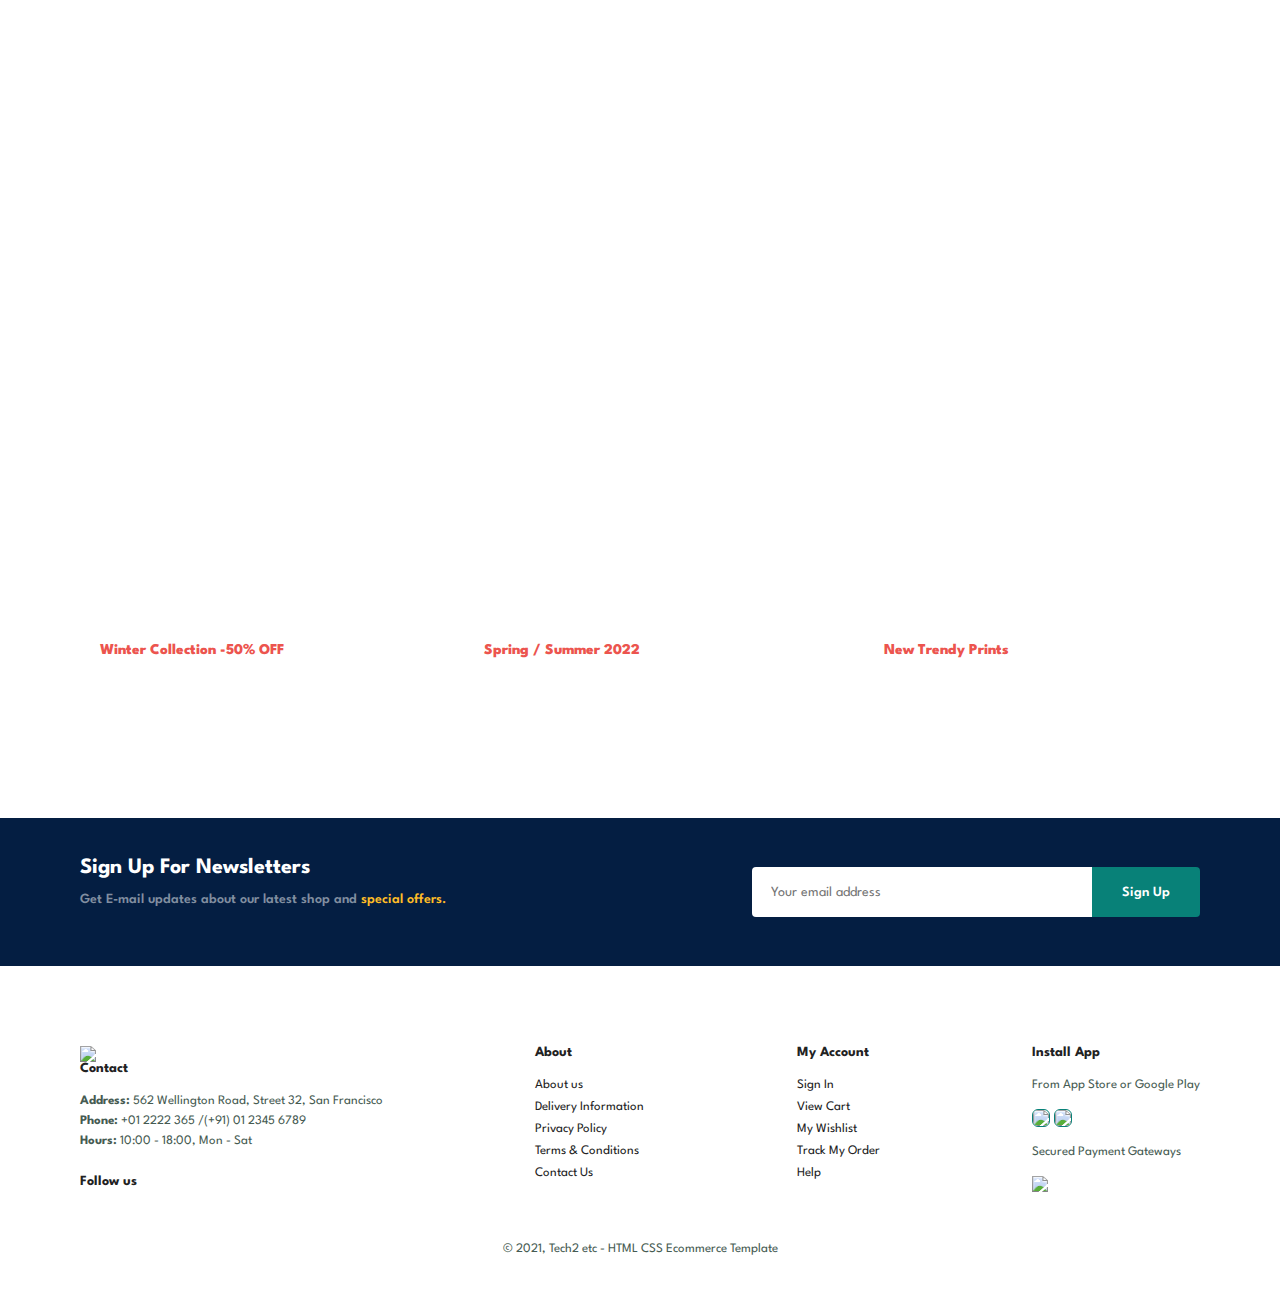
==== commit cbcd00bf: "RWD" ====
--- a/index.html
+++ b/index.html
@@ -19,8 +19,13 @@
                 <li><a href="blog.html">Blog</a></li>
                 <li><a href="about.html">About</a></li>
                 <li><a href="contact.html">Contact</a></li>
-                <li><a href="cart.html"><i class="fa-solid fa-bag-shopping"></i></a></li>
+                <li id="lg-bag"><a href="cart.html"><i class="fa-solid fa-bag-shopping"></i></a></li>
+                <a href="#" id="close"><i class="fa-solid fa-xmark"></i></a>
             </ul>
+        </div>
+        <div id="mobile">
+            <a href="cart.html"><i class="fa-solid fa-bag-shopping"></i></a>
+            <i id="bar" class="fas fa-outdent"></i>
         </div>
     </section>
 
@@ -410,6 +415,59 @@
 
 <!-- newsletter section ends -->
 
+<!-- footer section starts -->
+
+    <footer class="section-p1">
+        <div class="col">
+            <img src="img/logo.png">
+            <h4>Contact</h4>
+            <p><strong>Address: </strong> 562 Wellington Road, Street 32, San Francisco</p>
+            <p><strong>Phone: </strong> +01 2222 365 /(+91) 01 2345 6789</p>
+            <p><strong>Hours: </strong> 10:00 - 18:00, Mon - Sat</p>
+            <div class="follow">
+                <h4>Follow us</h4>
+                <div class="icon">
+                    <i class="fab fa-facebook-f"></i>
+                    <i class="fab fa-twitter"></i>
+                    <i class="fab fa-instagram"></i>
+                    <i class="fab fa-pinterest-p"></i>
+                    <i class="fab fa-youtube"></i>
+                </div>
+            </div>
+        </div>
+        <div class="col">
+            <h4>About</h4>
+            <a href="#">About us</a>
+            <a href="#">Delivery Information</a>
+            <a href="#">Privacy Policy</a>
+            <a href="#">Terms & Conditions</a>
+            <a href="#">Contact Us</a>
+        </div>
+        <div class="col">
+            <h4>My Account</h4>
+            <a href="#">Sign In</a>
+            <a href="#">View Cart</a>
+            <a href="#">My Wishlist</a>
+            <a href="#">Track My Order</a>
+            <a href="#">Help</a>
+        </div>
+        <div class="col install">
+            <h4>Install App</h4>
+            <p>From App Store or Google Play</p>
+            <div class="row">
+                <img src="img/pay/app.jpg">
+                <img src="img/pay/play.jpg">
+            </div>
+            <p>Secured Payment Gateways</p>
+            <img src="img/pay/pay.png">
+        </div>
+        <div class="copyright">
+            <p>© 2021, Tech2 etc - HTML CSS Ecommerce Template</p>
+        </div>
+    </footer>
+
+<!-- footer section ends -->
+
     <script src="https://kit.fontawesome.com/5ed6520c8d.js" crossorigin="anonymous"></script>
     <script src="script.js"></script>
     
--- a/style.css
+++ b/style.css
@@ -106,6 +106,13 @@
     bottom: -4px;
     left: 20px;
 }
+#mobile{
+    display: none;
+    align-items: center;
+}
+#close{
+    display: none;
+}
 
 /* home page */
 
@@ -413,6 +420,188 @@
     border-bottom-left-radius: 0;
 }
 
-
-
-
+/* footer section */
+
+footer{
+    display: flex;
+    flex-wrap: wrap;
+    justify-content: space-between;
+}
+footer .col{
+    display: flex;
+    flex-direction: column;
+    align-items: flex-start;
+    margin-bottom: 20px;
+}
+footer .logo{
+    margin-bottom: 30px;
+}
+footer h4{
+    font-size: 14px;
+    padding-bottom: 20px;
+}
+footer p{
+    font-size: 13px;
+    margin: 0 0 8px 0;
+}
+footer a{
+    font-size: 13px;
+    text-decoration: none;
+    color: #222;
+    margin-bottom: 10px;
+}
+footer .follow{
+    margin-top: 20px;
+}
+footer .follow i{
+    color: #465b52;
+    padding-right: 4px;
+    cursor: pointer;
+}
+footer .install .row img{
+    border: 1px solid #088178;
+    border-radius: 6px;
+}
+footer .install img{
+    margin: 10px 0 15px 0;
+}
+footer .follow i:hover,
+footer a:hover{
+    color: #088178;
+}
+footer .copyright{
+    width: 100%;
+    text-align: center;
+}
+
+@media (max-width: 799px){
+    .section-p1{
+        padding: 40px;
+    }
+    #navbar{
+        display: flex;
+        flex-direction: column;
+        align-items: flex-start;
+        justify-content: flex-start;
+        position: fixed;
+        top: 0;
+        right: -300px;
+        height: 100vh;
+        width: 300px;
+        background: #e3e6f3;
+        box-shadow: 0 40px 60px rgba(0, 0, 0, 0.1);
+        padding: 80px 0 0 10px; 
+        transition: .3s;
+    }
+    #navbar.active{
+        right: 0px;
+    }
+    #navbar li{
+        margin-bottom: 25px;
+    }
+    #mobile{
+        display: flex;
+        align-items: center;
+    }
+    #mobile i{
+        color: #1a1a1a;
+        font-size: 24px;
+        padding-left: 20px;
+    }
+    #close{
+        display: initial;
+        position: absolute;
+        top: 30px;
+        left: 30px;
+        color: #222;
+        font-size: 24px;
+    }
+    #lg-bag{
+        display: none;
+    }
+    #hero{
+        height: 70vh;
+        padding: 0 80px;
+        background-position: top 30% right 30%;
+    }
+    #feature{
+        justify-content: center;
+    }
+    #feature .fe-box{
+        margin: 15px;
+    }
+    #product1 .pro-container{
+        justify-content: center;
+    }
+    #product1  .pro{
+        margin: 15px;
+    }
+    #banner{
+        height: 20vh;
+    }
+    #sm-banner .banner-box{
+        min-width: 100%;
+        height: 30vh;
+    }
+    #banner3{
+        padding: 0 40px;
+    }
+    #banner3 .banner-box{
+        width: 28%;
+    }
+    #newsletter form{
+        width: 70%;
+    }
+}
+@media (max-width: 477px){
+    .section-p1{
+        padding: 20px;
+    }
+    #header{
+        padding: 10px 30px;
+    }
+    h1{
+        font-size: 38px;
+    }
+    h2{
+        font-size: 32px;
+    }
+    #hero{
+        padding: 0 20px;
+        background-position: 55%;
+    }
+    #feature{
+        justify-content: space-between;
+    }
+    #feature .fe-box{
+        width: 155px;
+        margin: 0 0 15px 0;
+    }
+    #product1 .pro{
+        width: 100%;
+    }
+    #banner{
+        height: 40vh;
+    }
+    #sm-banner .banner-box{
+        height: 40vh;
+    }
+    #sm-banner .banner-box2{
+       margin-top: 20px;
+    }
+    #banner3{
+        padding: 0 20px;
+    }
+    #banner3 .banner-box{
+        width: 100%;
+    }
+    #newsletter{
+        padding: 40px 20px;
+    }
+    #newsletter form{
+        width: 100%;
+    }
+    footer .copyright{
+        text-align: start;
+    }
+}
